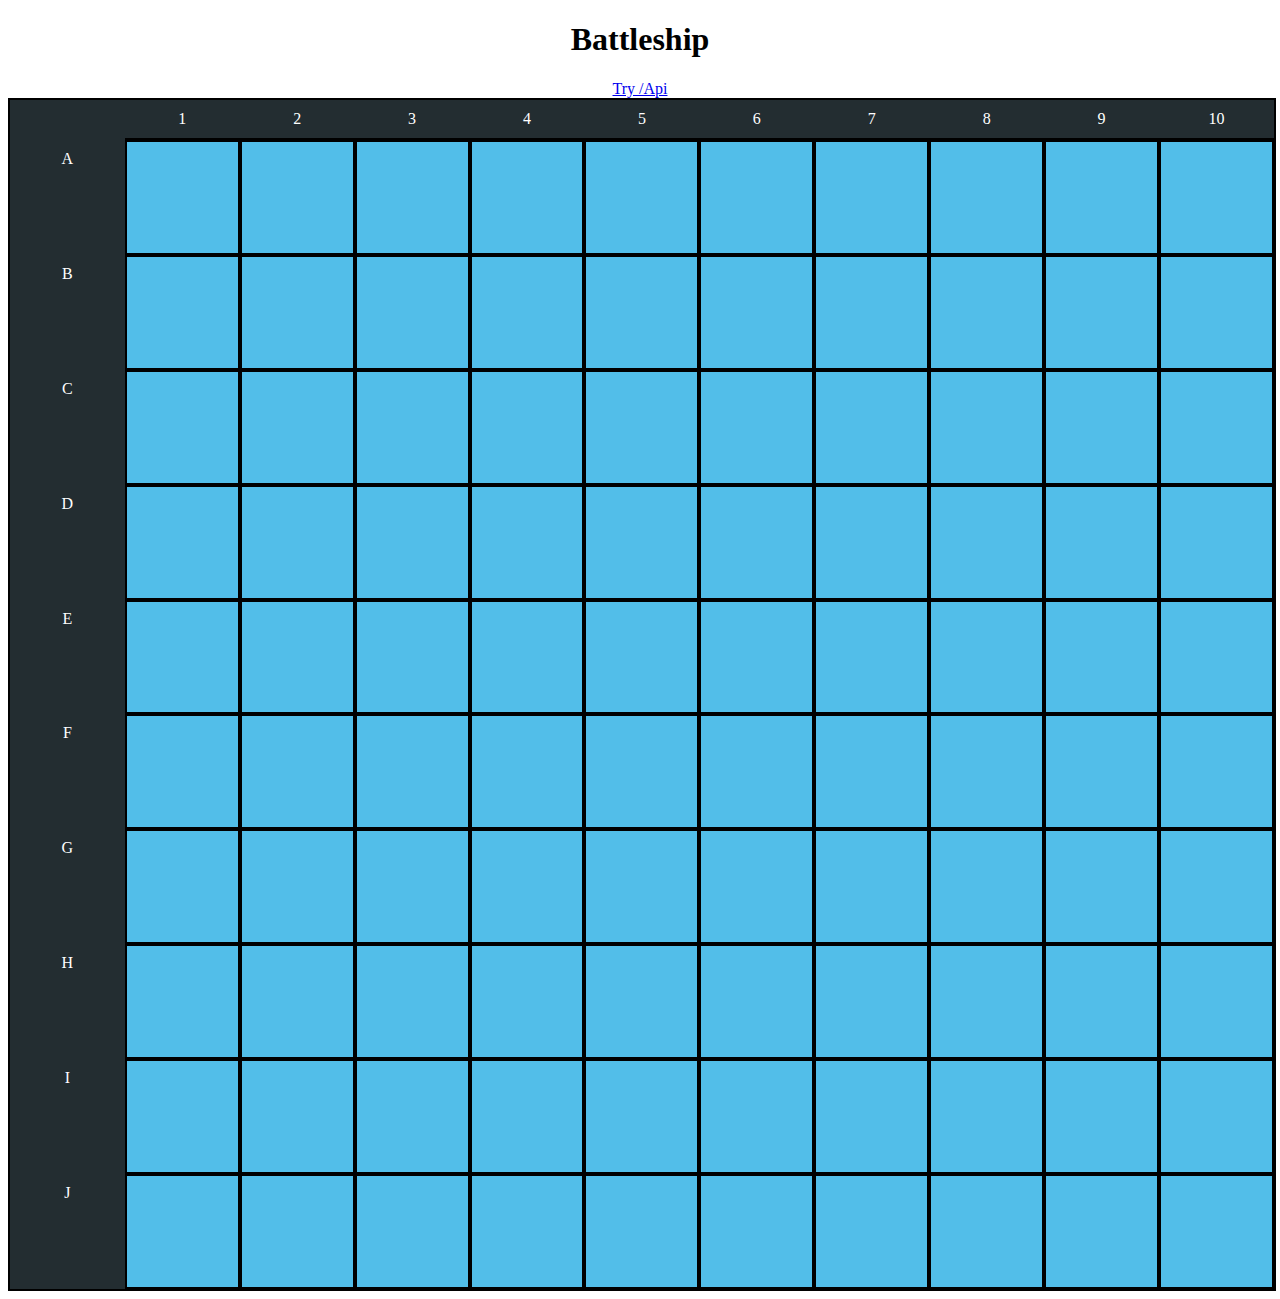
==== Project/target/battleship/index.html @ 6764a8c0 "made changes to ui design" ====
<!DOCTYPE html>
<html lang="en">
<head>
    <meta charset="UTF-8">
    <title>Battleship</title>
    <link rel="stylesheet" href="Battleship.css">
    <script src="./scripts/jquery.js"></script>
    <script src="./scripts/TileFunction.js"></script>
</head>
<body>
<div class="header"> 
    <h1>Battleship</h1>
    <a id="testAPI" href="./api">Try /Api</a>
</div>
<div class="wrapper">
    <div class="side"></div>
    <div class="top" >1</div>
    <div class="top" >2</div>
    <div class="top" >3</div>
    <div class="top" >4</div>
    <div class="top" >5</div>
    <div class="top" >6</div>
    <div class="top" >7</div>
    <div class="top" >8</div>
    <div class="top" >9</div>
    <div class="top" >10</div>
    <div class="side">A</div>
    <div class="grid" id="A1" onmouseover="mouseOver(this.id)" onmouseout="mouseOut(this.id)"></div>
    <div class="grid" id="B1"></div>
    <div class="grid" id="C1"></div>
    <div class="grid" id="D1"></div>
    <div class="grid" id="E1"></div>
    <div class="grid" id="F1"></div>
    <div class="grid" id="G1"></div>
    <div class="grid" id="H1"></div>
    <div class="grid" id="I1"></div>
    <div class="grid" id="J1"></div>
    <div class="side">B</div>
    <div class="grid" id="A2"></div>
    <div class="grid" id="B2"></div>
    <div class="grid" id="C2"></div>
    <div class="grid" id="D2"></div>
    <div class="grid" id="E2"></div>
    <div class="grid" id="F2"></div>
    <div class="grid" id="G2"></div>
    <div class="grid" id="H2"></div>
    <div class="grid" id="I2"></div>
    <div class="grid" id="J2"></div>
    <div class="side">C</div>
    <div class="grid" id="A3"></div>
    <div class="grid" id="B3"></div>
    <div class="grid" id="C3"></div>
    <div class="grid" id="D3"></div>
    <div class="grid" id="E3"></div>
    <div class="grid" id="F3"></div>
    <div class="grid" id="G3"></div>
    <div class="grid" id="H3"></div>
    <div class="grid" id="I3"></div>
    <div class="grid" id="J3"></div>
    <div class="side">D</div>
    <div class="grid" id="A4"></div>
    <div class="grid" id="B4"></div>
    <div class="grid" id="C4"></div>
    <div class="grid" id="D4"></div>
    <div class="grid" id="E4"></div>
    <div class="grid" id="F4"></div>
    <div class="grid" id="G4"></div>
    <div class="grid" id="H4"></div>
    <div class="grid" id="I4"></div>
    <div class="grid" id="J4"></div>
    <div class="side">E</div>
    <div class="grid" id="A5"></div>
    <div class="grid" id="B5"></div>
    <div class="grid" id="C5"></div>
    <div class="grid" id="D5"></div>
    <div class="grid" id="E5"></div>
    <div class="grid" id="F5"></div>
    <div class="grid" id="G5"></div>
    <div class="grid" id="H5"></div>
    <div class="grid" id="I5"></div>
    <div class="grid" id="J5"></div>
    <div class="side">F</div>
    <div class="grid" id="A6"></div>
    <div class="grid" id="B6"></div>
    <div class="grid" id="C6"></div>
    <div class="grid" id="D6"></div>
    <div class="grid" id="E6"></div>
    <div class="grid" id="F6"></div>
    <div class="grid" id="G6"></div>
    <div class="grid" id="H6"></div>
    <div class="grid" id="I6"></div>
    <div class="grid" id="J6"></div>
    <div class="side">G</div>
    <div class="grid" id="A7"></div>
    <div class="grid" id="B7"></div>
    <div class="grid" id="C7"></div>
    <div class="grid" id="D7"></div>
    <div class="grid" id="E7"></div>
    <div class="grid" id="F7"></div>
    <div class="grid" id="G7"></div>
    <div class="grid" id="H7"></div>
    <div class="grid" id="I7"></div>
    <div class="grid" id="J7"></div>
    <div class="side">H</div>
    <div class="grid" id="A8"></div>
    <div class="grid" id="B8"></div>
    <div class="grid" id="C8"></div>
    <div class="grid" id="D8"></div>
    <div class="grid" id="E8"></div>
    <div class="grid" id="F8"></div>
    <div class="grid" id="G8"></div>
    <div class="grid" id="H8"></div>
    <div class="grid" id="I8"></div>
    <div class="grid" id="J8"></div>
    <div class="side">I</div>
    <div class="grid" id="A9"></div>
    <div class="grid" id="B9"></div>
    <div class="grid" id="C9"></div>
    <div class="grid" id="D9"></div>
    <div class="grid" id="E9"></div>
    <div class="grid" id="F9"></div>
    <div class="grid" id="G9"></div>
    <div class="grid" id="H9"></div>
    <div class="grid" id="I9"></div>
    <div class="grid" id="J9"></div>
    <div class="side">J</div>
    <div class="grid" id="A10"></div>
    <div class="grid" id="B10"></div>
    <div class="grid" id="C10"></div>
    <div class="grid" id="D10"></div>
    <div class="grid" id="E10"></div>
    <div class="grid" id="F10"></div>
    <div class="grid" id="G10"></div>
    <div class="grid" id="H10"></div>
    <div class="grid" id="I10"></div>
    <div class="grid" id="J10"></div>
</div>

<div class="dialog" id="select">
    <form method="post" id="get_user_action" action="">
        <h2 id="select_header">Tile Name</h2>
        <button type="submit" class="action_button" id="miss_submit">Miss</button>
        <button type="submit" class="action_button" id="hit_submit">Hit</button>
        <button type="submit" class="action_button" id="hit_and_sunk_submit">Hit & Sunk</button>
        <button type="submit" id="cancel_submit">Cancel</button>
    </form>
</div>
</body>
</html>
---- Project/target/battleship/Battleship.css ----
.header{
    text-align: center;
}

.wrapper {
    margin: auto auto auto auto;
    display: grid;
    border: 2px solid black;
    background-color: #232d31;
    color: white;
    text-decoration: solid;
    width: 100%;
    height: 100%;
    grid-template-columns: repeat(11, 1fr);
}
.grid {
    aspect-ratio: 1/1;
    display: flex;
    align-items: center;
    padding: 5%;
    border:2px solid black;
    background-color: #52bee9;
    text-align: center;
}

.top {
    padding: 10px;
    border-bottom:2px solid black;
    text-align: center;
}

.side {
    padding: 10px;
    text-align: center;
}

.dialog {
    visibility: hidden;
    width: 180px;
    height: 225px;
    top: 50%;
    left: 50%;
    position: absolute;
    border-radius: 25px;
    background-color: white;
    border: 2px solid black;
    z-index: 99999;
    transform: translate(-50%, -50%);
}

.action_button {
    background-color: green;
    border-radius: 25px;
    color: white;
    padding: 5%;
    align-items: center;
}

#get_user_action {
    display: grid;
    text-align: center;
    padding: 5%;
    grid-template-columns: repeat(1, 1);
    justify-content: space-evenly;
    gap: 5px;
}

#cancel_submit {
    background-color: grey;
    border-radius: 25px;
    color: black;
    padding: 5%;
}
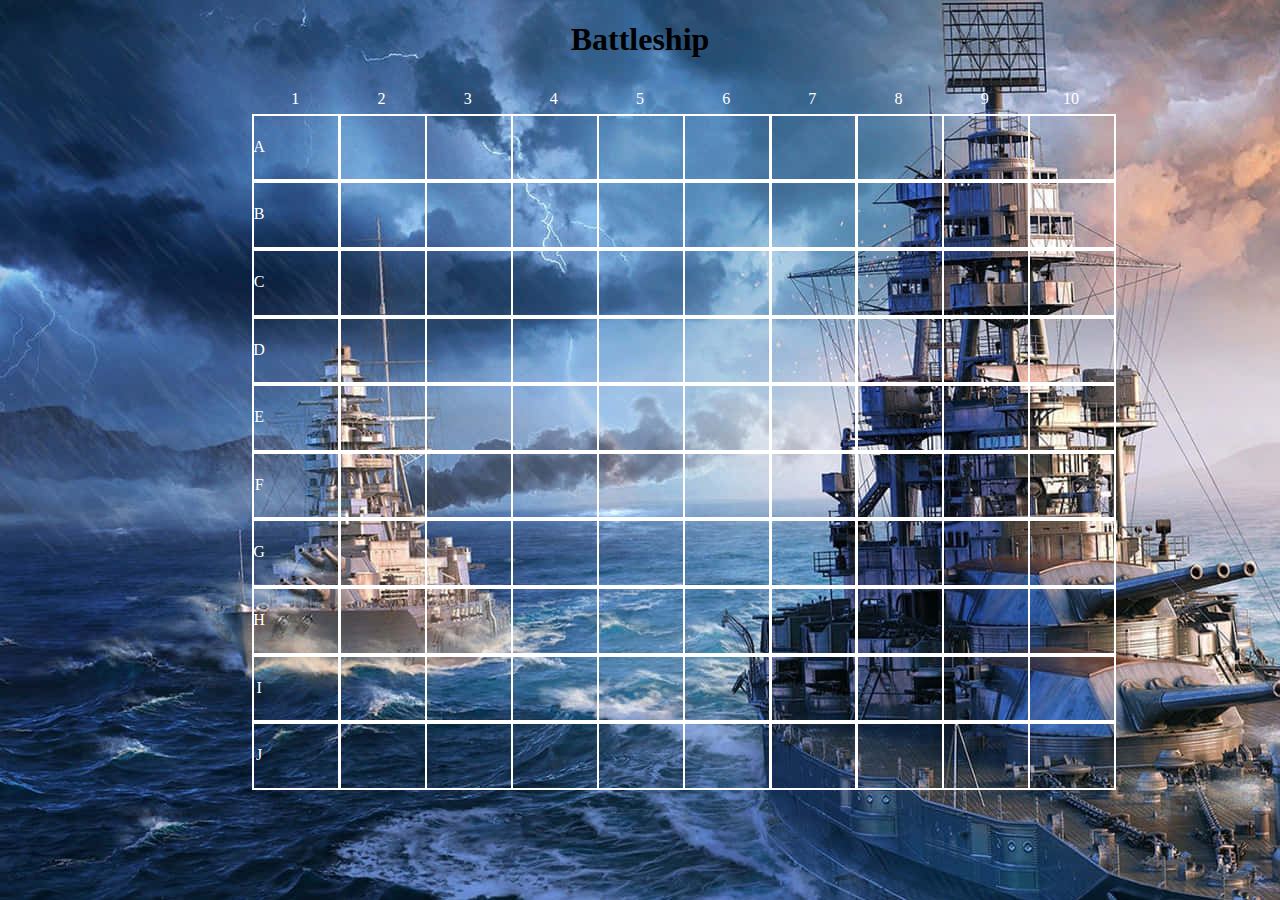
==== commit 74223357: "finished making meeting minutes" ====
--- a/Project/target/battleship/index.html
+++ b/Project/target/battleship/index.html
@@ -10,7 +10,6 @@
 <body>
 <div class="header"> 
     <h1>Battleship</h1>
-    <a id="testAPI" href="./api">Try /Api</a>
 </div>
 <div class="wrapper">
     <div class="side"></div>
@@ -25,7 +24,7 @@
     <div class="top" >9</div>
     <div class="top" >10</div>
     <div class="side">A</div>
-    <div class="grid" id="A1" onmouseover="mouseOver(this.id)" onmouseout="mouseOut(this.id)"></div>
+    <div class="grid" id="A1"></div>
     <div class="grid" id="B1"></div>
     <div class="grid" id="C1"></div>
     <div class="grid" id="D1"></div>
@@ -145,5 +144,16 @@
         <button type="submit" id="cancel_submit">Cancel</button>
     </form>
 </div>
+<div class="dialog_bigger" id="shipType">
+    <form method="post" id="get_ship_sunk" action="">
+        <h2 id="select_header">Ship Type</h2>
+        <button type="submit" class="sunk_button" id="cruiser">Cruiser</button>
+        <button type="submit" class="sunk_button" id="submarine">Submarine</button>
+        <button type="submit" class="sunk_button" id="destroyer">Destroyer</button>
+        <button type="submit" class="sunk_button" id="battleship">Battleship</button>
+        <button type="submit" class="sunk_button" id="aircraft_carrier">Aircraft Carrier</button>
+        <button type="submit" id="cancel_sunk_submit">Cancel</button>
+    </form>
+</div>
 </body>
-</html>
+</html>--- a/Project/target/battleship/Battleship.css
+++ b/Project/target/battleship/Battleship.css
@@ -1,3 +1,7 @@
+body{
+    background: url("img/battleshipBackround.jpeg");
+}
+
 .header{
     text-align: center;
 }
@@ -5,36 +9,42 @@
 .wrapper {
     margin: auto auto auto auto;
     display: grid;
-    border: 2px solid black;
-    background-color: #232d31;
+
     color: white;
     text-decoration: solid;
-    width: 100%;
-    height: 100%;
+    width: 75%;
+    height: 50%;
     grid-template-columns: repeat(11, 1fr);
 }
 .grid {
-    aspect-ratio: 1/1;
     display: flex;
     align-items: center;
     padding: 5%;
-    border:2px solid black;
-    background-color: #52bee9;
+    border-bottom:2px solid white;
+    border-top:2px solid white;
+    border-left:2px solid white ;
+    border-right:2px solid white ;
     text-align: center;
+    width: 88%;
+    height: 55px;
 }
 
 .top {
     padding: 10px;
-    border-bottom:2px solid black;
     text-align: center;
+    color: white;
+    margin-bottom: -10px;
 }
 
 .side {
     padding: 10px;
     text-align: center;
+    color: white;
+    margin-right: -100px;
+    margin-top: 14px;
 }
 
-.dialog {
+.dialog, .dialog_bigger {
     visibility: hidden;
     width: 180px;
     height: 225px;
@@ -48,15 +58,35 @@
     transform: translate(-50%, -50%);
 }
 
-.action_button {
-    background-color: green;
+.dialog_bigger {
+    width: 180px;
+    height: 290px;
+}
+
+.action_button, .sunk_button {
     border-radius: 25px;
     color: white;
     padding: 5%;
     align-items: center;
 }
 
-#get_user_action {
+.sunk_button {
+    background-color: blue;
+}
+
+#miss_submit {
+    background-color: red;
+}
+
+#hit_submit{
+    background-color: green;
+}
+
+#hit_and_sunk_submit{
+    background-color: darkblue;
+}
+
+#get_user_action, #get_ship_sunk {
     display: grid;
     text-align: center;
     padding: 5%;
@@ -65,7 +95,7 @@
     gap: 5px;
 }
 
-#cancel_submit {
+#cancel_submit, #cancel_sunk_submit {
     background-color: grey;
     border-radius: 25px;
     color: black;
